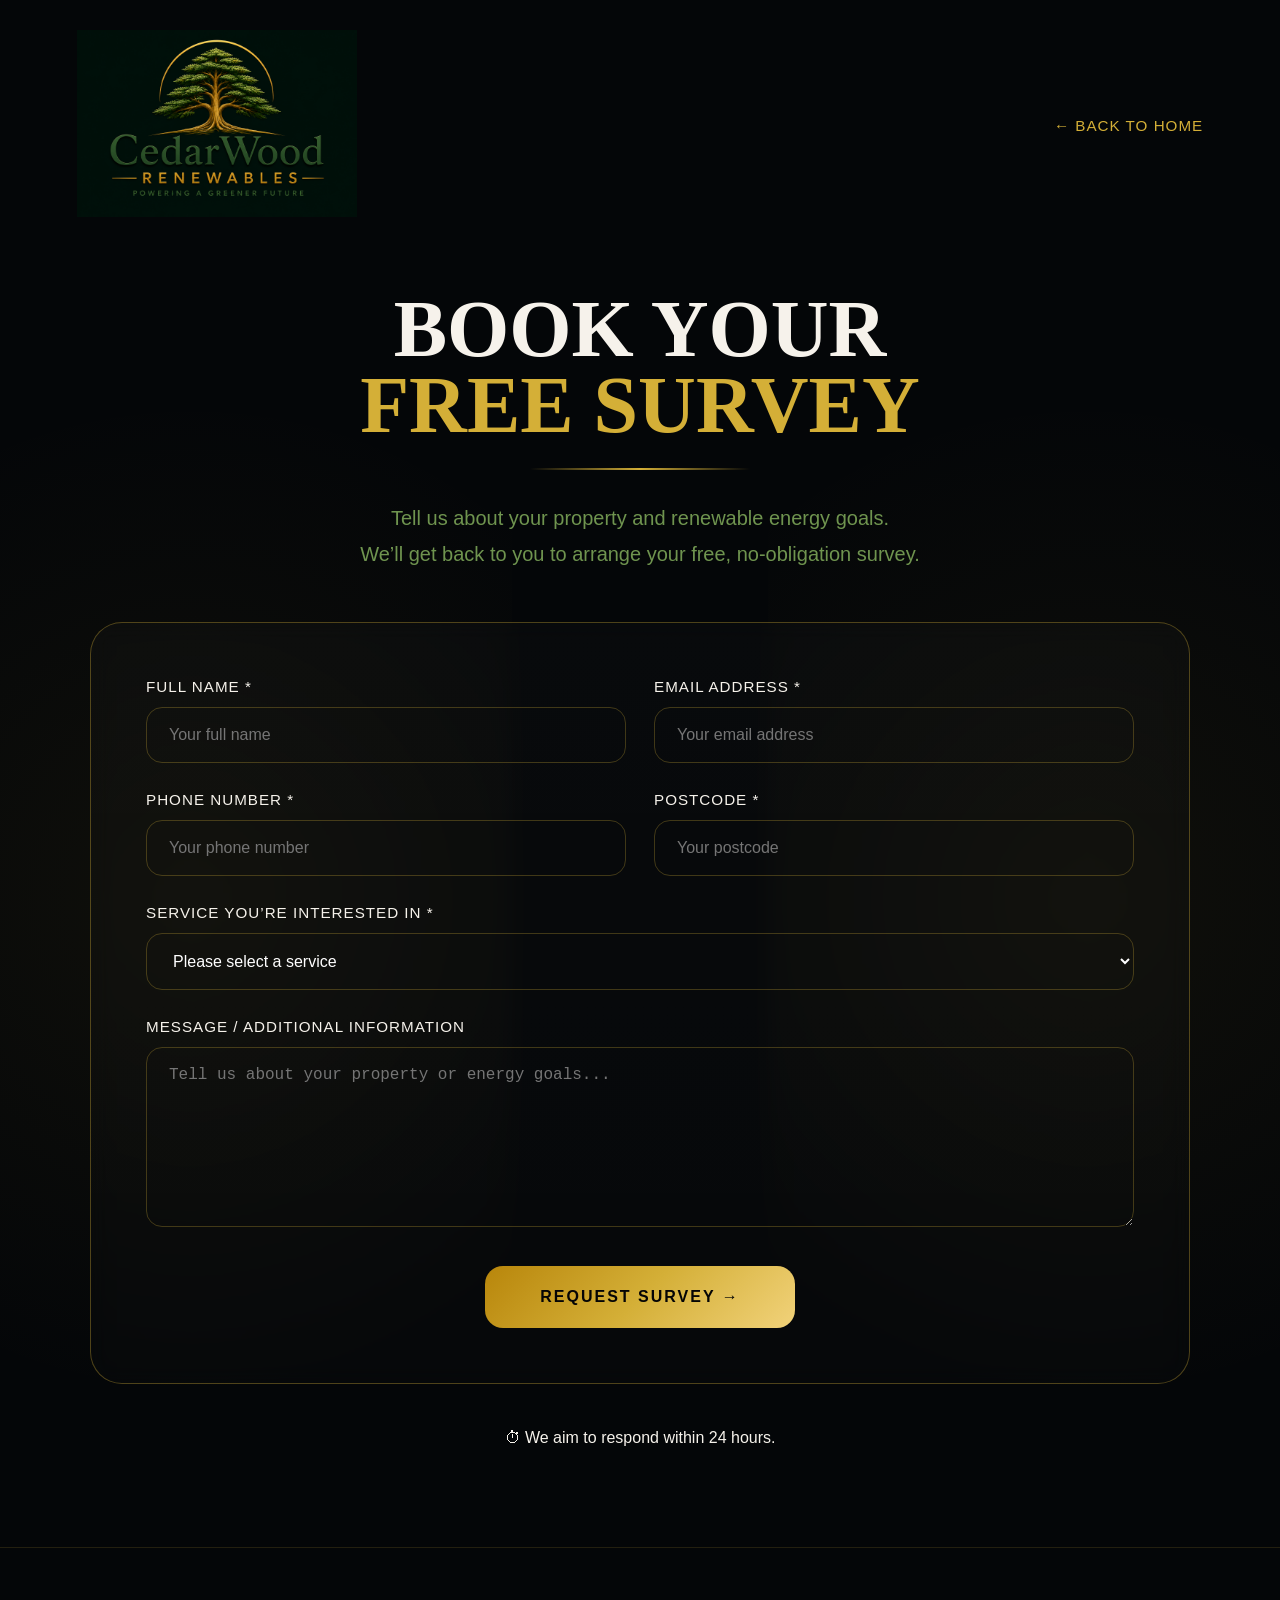
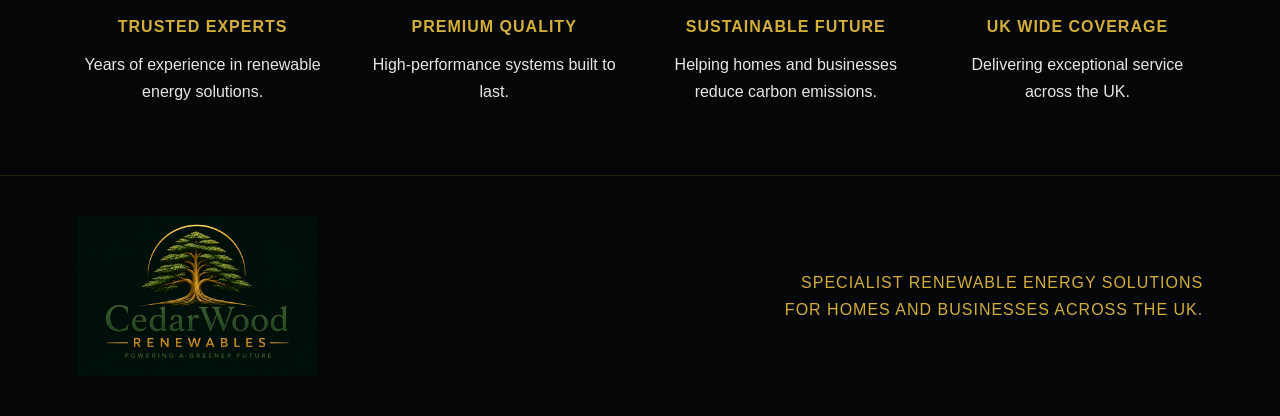
==== book-survey.html @ f634d414 "Add book a survey refinements" ====
<!DOCTYPE html>
<html lang="en">

<head>
    <meta charset="UTF-8">
    <meta name="viewport" content="width=device-width, initial-scale=1.0">
    <title>Book a Survey | CedarWood Renewables</title>

    <link rel="stylesheet" href="style.css">
</head>

<body>

    <header class="survey-header">

    <a href="index.html" class="survey-logo">
        <img src="premium-logo.png" alt="CedarWood Renewables">
    </a>

    <a href="index.html" class="back-home">
        ← BACK TO HOME
    </a>

</header>


<section class="survey-hero">

    <div class="survey-bg-left"></div>
    <div class="survey-bg-right"></div>

    <div class="survey-container">

        <h1>
            BOOK YOUR
            <span>FREE SURVEY</span>
        </h1>

        <div class="survey-divider"></div>

        <p class="survey-subtext">
            Tell us about your property and renewable energy goals.
            <br>
            We’ll get back to you to arrange your free,
            no-obligation survey.
        </p>

        <div class="survey-form-card">

            <form>

                <div class="survey-grid">

                    <div class="form-group">
                        <label>FULL NAME *</label>
                        <input type="text"
                               placeholder="Your full name">
                    </div>

                    <div class="form-group">
                        <label>EMAIL ADDRESS *</label>
                        <input type="email"
                               placeholder="Your email address">
                    </div>

                    <div class="form-group">
                        <label>PHONE NUMBER *</label>
                        <input type="tel"
                               placeholder="Your phone number">
                    </div>

                    <div class="form-group">
                        <label>POSTCODE *</label>
                        <input type="text"
                               placeholder="Your postcode">
                    </div>

                </div>

                <div class="form-group full-width">
                    <label>SERVICE YOU’RE INTERESTED IN *</label>

                    <select>
                        <option>Please select a service</option>
                        <option>Solar PV</option>
                        <option>Battery Storage</option>
                        <option>EV Charging</option>
                        <option>Heat Pumps</option>
                    </select>
                </div>

                <div class="form-group full-width">
                    <label>MESSAGE / ADDITIONAL INFORMATION</label>

                    <textarea
                        placeholder="Tell us about your property or energy goals..."></textarea>
                </div>

                <button type="submit"
                        class="survey-btn">

                    REQUEST SURVEY →
                </button>

            </form>

        </div>

        <div class="response-time">
            ⏱ We aim to respond within 24 hours.
        </div>

    </div>

</section>


<section class="trust-banner">

    <div class="trust-item">
        <h3>TRUSTED EXPERTS</h3>
        <p>
            Years of experience in renewable energy solutions.
        </p>
    </div>

    <div class="trust-item">
        <h3>PREMIUM QUALITY</h3>
        <p>
            High-performance systems built to last.
        </p>
    </div>

    <div class="trust-item">
        <h3>SUSTAINABLE FUTURE</h3>
        <p>
            Helping homes and businesses reduce carbon emissions.
        </p>
    </div>

    <div class="trust-item">
        <h3>UK WIDE COVERAGE</h3>
        <p>
            Delivering exceptional service across the UK.
        </p>
    </div>

</section>


<footer class="survey-footer">

    <img src="premium-logo.png"
         alt="CedarWood Renewables">

    <div class="footer-text">
        SPECIALIST RENEWABLE ENERGY SOLUTIONS
        <br>
        FOR HOMES AND BUSINESSES ACROSS THE UK.
    </div>

</footer>

</body>

</html>
---- style.css ----
* {
    margin: 0;
    padding: 0;
    box-sizing: border-box;
}

html {
    scroll-behavior: smooth;
}

body {
    background: #030507;
    color: #F5EFE6;
    font-family: 'Inter', sans-serif;
    overflow-x: hidden;
}

/* HEADER */

.header {
    background:
        linear-gradient(to bottom,
            #010203,
            #06100d);

    padding: 20px 8% 10px;
    text-align: center;

    border-bottom:
        1px solid rgba(212, 175, 55, 0.35);

    position: relative;
    z-index: 100;
}

.logo {
    width: 420px;
    max-width: 90%;
}

.logo-container {
    margin-bottom: 15px;
}

.nav {
    display: flex;
    justify-content: center;
    gap: 55px;
    margin-top: 10px;
    margin-bottom: 25px;
    flex-wrap: wrap;
}

.nav a {
    text-decoration: none;
    color: #f4f4f4;
    font-size: 0.95rem;
    letter-spacing: 1px;
    transition: 0.3s ease;
}

.nav a:hover {
    color: #D4AF37;
}

.header-btn {
    display: inline-block;
    padding: 14px 34px;

    border: 1px solid #D4AF37;
    background: transparent;

    color: #D4AF37;
    text-decoration: none;

    border-radius: 8px;
    font-weight: 500;
    letter-spacing: 0.8px;

    transition: 0.3s ease;
}

.header-btn:hover {
    background: rgba(212, 175, 55, 0.08);
}

/* HERO */

.hero {
    position: relative;
    overflow: visible;
    background: #050607;
    padding: 30px 0 140px;
}

.hero::before {
    content: "";
    position: absolute;
    inset: 0;

    background:
        linear-gradient(90deg,
            rgba(0, 0, 0, 0.82) 0%,
            rgba(0, 0, 0, 0.72) 45%,
            rgba(0, 0, 0, 0.2) 100%);
    z-index: 2;
}

.hero-container {
    position: relative;
    z-index: 2;

    display: grid;
    grid-template-columns: 1fr 1.15fr;
    align-items: center;

    max-width: 1600px;
    margin: auto;

    gap: 0;
    padding: 0 5%;
}

.hero-left {
    padding: 90px 60px;
}

.eyebrow {
    color: #D4AF37;
    font-size: 0.9rem;
    letter-spacing: 2px;
}

.hero-left h1 {
    font-family: 'Cormorant Garamond', serif;
    font-size: 4.6rem;
    line-height: 1;
    margin: 22px 0;
    font-weight: 500;
}

.hero-left h1 span {
    color: #D4AF37;
}

.hero-text {
    color: #48683f;
    line-height: 1.9;
    font-size: 1.15rem;
    max-width: 520px;
    margin-bottom: 40px;
}

.gold-btn {
    display: inline-flex;
    align-items: center;
    gap: 10px;

    background:
        linear-gradient(135deg,
            #b88918 0%,
            #d4af37 40%,
            #f2d46b 50%,
            #d4af37 65%,
            #b88918 100%);

    color: #050B14;
    text-decoration: none;

    padding: 20px 42px;
    border-radius: 12px;

    font-weight: 600;
    font-size: 1rem;

    box-shadow:
        0 8px 25px rgba(212, 175, 55, 0.18),
        inset 0 1px 1px rgba(255, 255, 255, 0.2);

    transition: all 0.3s ease;
}

.gold-btn:hover {
    transform: translateY(-3px);
    box-shadow:
        0 14px 35px rgba(212, 175, 55, 0.28);
}

.hero-image-card {
    position: relative;
    height: 680px;
    overflow: visible;
    z-index: 10;

    margin-bottom: -80px;
}

.hero-image-card img {
    width: 100%;
    height: 100%;
    object-fit: cover;
    display: block;

    border-radius: 0;
    position: relative;
    z-index: 1;
}

/* HERO SWEEP */

.hero-sweep {
    position: absolute;
    left: 0;
    bottom: -10px;
    width: 100%;
    pointer-events: none;
    z-index: 3;
}

.hero-sweep svg {
    width: 100%;
    height: 120px;
}

/* Same premium line as services */
.hero-line {
    stroke-width: 3;

    filter:
        drop-shadow(0 0 5px rgba(255,220,120,0.5))
        drop-shadow(0 0 18px rgba(212,175,55,0.35));

    stroke-dasharray: 2200;
    stroke-dashoffset: 2200;

    animation:
        drawLine 2.2s ease forwards,
        luxuryGlow 4s ease-in-out infinite;
}

.hero-glow {
    stroke-width: 18;
    opacity: 0.18;
    filter: blur(14px);
}

/* MOBILE */

@media (max-width: 1000px) {

    .hero {
        overflow: visible;
        padding: 20px 0 0;
    }

    .hero-container {
        grid-template-columns: 1fr;
    }

    .hero-left {
    padding: 20px 24px 10px;
    }

    .hero-left h1 {
        font-size: 2.6rem;
        line-height: 1.02;
        margin-bottom: 18px;
    }

    .hero-left p {
        color: #48683f;
        margin-bottom: 28px;
        line-height: 1.7;
    }

    .hero-image-card {
    height: 360px;
    margin-bottom: -20px;
}

    .hero-image {
        margin-top: 10px;
    }

    .header-btn {
        position: static;
        transform: none;
        display: inline-block;
        margin-top: 20px;
    }

    .nav {
        gap: 25px;
    }

    .logo {
        width: 240px;
    }

    .section-heading {
        padding: 0 20px;
    }

    .services {
        padding: 40px 5% 100px;
    }

    .services .section-heading h2 {
        font-size: 1.55rem !important;
        line-height: 1.15;
        max-width: 100%;
        margin: 0 auto 20px;
    }

    /* DESKTOP OFF */
    .hero-sweep-desktop {
        display: none;
    }

    /* MOBILE SWEEP */
    .hero-sweep-mobile {
        display: block;
        position: absolute;
        left: 0;
        bottom: -65px;
        width: 100%;
        pointer-events: none;
        z-index: 3;
    }

    .hero-sweep-mobile svg {
        width: 100%;
        height: 180px;
    }

    .hero-line-mobile {
        stroke-width: 3;

        filter:
            drop-shadow(0 0 4px rgba(255,220,120,0.45))
            drop-shadow(0 0 14px rgba(212,175,55,0.28));
    }

    .hero-glow-mobile {
        stroke-width: 22;
        opacity: 0.14;
        filter: blur(12px);
    }
}

/* DESKTOP SWEEP */

.hero-sweep-desktop {
    position: absolute;
    left: 0;
    bottom: -10px;
    width: 100%;
    pointer-events: none;
    z-index: 3;
}

.hero-sweep-desktop svg {
    width: 100%;
    height: 120px;
}

.hero-sweep-mobile {
    display: none;
}

/* =========================
   SERVICES
========================= */

.services {
    position: relative;
    background: #040608;
    padding: 110px 6% 170px;
    overflow: hidden;
}

.section-heading {
    text-align: center;
    margin-bottom: 60px;
}

.section-heading span {
    color: #D4AF37;
    font-size: 0.9rem;
    letter-spacing: 3px;
}

.section-heading h2 {
    font-family:
        'Cormorant Garamond',
        serif;

    font-size: 3rem;
    font-weight: 500;
    margin-top: 10px;
}

.services-title {
    font-size: 4rem;
    line-height: 1.1;
    letter-spacing: -1px;
    margin-bottom: 70px;

    font-family: 'Playfair Display', serif;
    color: #f5f1e8;
    text-align: center;
}

.services-grid {
    display: grid;
    grid-template-columns: repeat(4, 1fr);
    gap: 22px;
    margin-top: 60px;
}

@media (max-width: 1200px) {
    .services-grid {
        grid-template-columns: repeat(2, 1fr);
    }
}

@media (max-width: 768px) {

    .services-grid {
        grid-template-columns: 1fr;
    }

    .hero-text h1 {
        font-size: 3rem;
        line-height: 1.05;
        letter-spacing: -1px;
    }

}

.service-card {
    background: rgba(10, 10, 10, 0.85);
    border: 1px solid rgba(212, 175, 55, 0.15);
    border-radius: 24px;

    padding: 38px 30px;
    min-height: 320px;
    /* was probably too tall */

    transition: all 0.35s ease;
}

.service-icon {
    font-size: 44px;
    color: #d4af37;
    margin-bottom: 24px;
    display: block;

    filter:
        drop-shadow(0 0 10px rgba(212, 175, 55, 0.20)) drop-shadow(0 0 20px rgba(212, 175, 55, 0.08));

    transition: all 0.3s ease;
}

.service-card:hover .service-icon {
    transform: translateY(-3px);
    color: #f0cf63;
}

.service-card:hover {
    transform: translateY(-8px);

    border-color: rgba(212, 175, 55, 0.45);

    box-shadow:
        0 20px 50px rgba(0, 0, 0, 0.55),
        0 0 35px rgba(212, 175, 55, 0.08),
        inset 0 1px 0 rgba(255, 255, 255, 0.03);

    background:
        linear-gradient(180deg,
            rgba(16, 16, 16, 0.98),
            rgba(8, 8, 8, 1));
}

.service-card h3 {
    position: relative;
    /* ADD THIS */

    color: #5b7354;
    font-size: 2rem;
    line-height: 1.15;
    font-family: 'Cormorant Garamond', serif;
    font-weight: 600;
    letter-spacing: 0.3px;

    margin-bottom: 18px;
    padding-bottom: 14px;
}

.service-card h3::after {
    content: "";
    position: absolute;
    bottom: 0;
    left: 0;

    width: 50px;
    height: 2px;

    background: linear-gradient(
        90deg,
        #d4af37,
        rgba(212,175,55,0.1)
    );
}

.service-card:hover h3 {
    color: #6f8b67;
    transition: 0.3s ease;
}

.service-card p {
    color: #BFC7B7;
    line-height: 1.8;
    backdrop-filter: blur(12px);
}

/* SERVICES SWEEP */

.services-sweep {
    position: absolute;
    left: 0;
    bottom: -10px;
    width: 100%;
    pointer-events: none;
}

.services-sweep svg {
    width: 100%;
    height: 120px;
}

.services-line {
    stroke-width: 3;

    filter:
        drop-shadow(0 0 5px rgba(255, 220, 120, 0.5)) drop-shadow(0 0 18px rgba(212, 175, 55, 0.35));
}

.services-glow {
    stroke-width: 18;
    opacity: 0.18;
    filter: blur(14px);
}

.service-icon {
    font-size: 42px;
    color: #c8a63d;
    margin-bottom: 28px;

    text-shadow:
        0 0 12px rgba(212, 175, 55, 0.12);

    opacity: 0.95;
}

/* LUXURY GOLD LINE ANIMATION */

.services-line {
    stroke-width: 3;

    filter:
        drop-shadow(0 0 6px rgba(255,220,120,0.55))
        drop-shadow(0 0 20px rgba(212,175,55,0.35));

    stroke-dasharray: 2200;
    stroke-dashoffset: 2200;

    animation:
        drawLine 2.2s ease forwards,
        luxuryGlow 4s ease-in-out infinite;
}

@keyframes drawLine {
    to {
        stroke-dashoffset: 0;
    }
}

@keyframes luxuryGlow {
    0%, 100% {
        opacity: 0.92;
        transform: translateY(0px);
        filter:
            drop-shadow(0 0 5px rgba(255,220,120,0.4))
            drop-shadow(0 0 15px rgba(212,175,55,0.25));
    }

    50% {
        opacity: 1;
        filter:
            drop-shadow(0 0 14px rgba(255,220,120,0.85))
            drop-shadow(0 0 35px rgba(212,175,55,0.55));
    }
}

/* =========================
   ABOUT SECTION
========================= */

.about-section {
    background: #040608;
    padding: 90px 6%;
    position: relative;
}

.about-container {
    display: grid;
    grid-template-columns: 1.1fr 1fr;
    gap: 60px;
    align-items: center;
}

.about-image img {
    width: 100%;
    border-radius: 22px;
    border: 1px solid rgba(212,175,55,0.15);

    box-shadow:
        0 25px 60px rgba(0,0,0,0.45),
        0 0 35px rgba(212,175,55,0.06);

    transition: transform 0.5s ease;
}

.about-image img:hover {
    transform: scale(1.02);
}

.about-content span {
    color: #D4AF37;
    font-size: 0.9rem;
    letter-spacing: 3px;
}

.about-content h2 {
    font-family: 'Cormorant Garamond', serif;
    font-size: 4rem;
    line-height: 1.05;
    font-weight: 500;
    color: #f5f1e8;

    margin: 16px 0 24px;
}

.about-content h2 span {
    color: #D4AF37;
}

.about-content p {
    color: #48683f;
    font-size: 1.1rem;
    line-height: 1.9;
    max-width: 620px;

    margin-bottom: 32px;
}

.about-btn {
    display: inline-flex;
    align-items: center;
    justify-content: center;

    padding: 16px 34px;
    border-radius: 12px;

    border: 1px solid rgba(212,175,55,0.35);

    color: #D4AF37;
    text-decoration: none;
    font-weight: 500;
    letter-spacing: 0.5px;

    transition: all 0.3s ease;
}

.about-btn:hover {
    background: rgba(212,175,55,0.08);
    transform: translateY(-2px);

    box-shadow:
        0 0 25px rgba(212,175,55,0.12);
}

/* MOBILE */

@media (max-width: 768px) {

    .service-card {
        min-height: auto;
        padding: 28px 24px;
    }

    .service-card h3 {
        font-size: 1.8rem;
    }

    .service-card p {
        font-size: 0.95rem;
        line-height: 1.7;
    }
}

/* ABOUT SWEEP */

.about-sweep {
    position: absolute;
    left: 0;
    bottom: -10px;
    width: 100%;
    pointer-events: none;
}

.about-sweep svg {
    width: 100%;
    height: 120px;
}

/* =========================
   BOOK SURVEY PAGE
========================= */

body {
    background: #040608;
}

/* HEADER */

.survey-header {
    display: flex;
    justify-content: space-between;
    align-items: center;
    padding: 30px 6%;
    position: relative;
    z-index: 10;
}

.survey-logo img {
    width: 280px;
}

.back-home {
    color: #d4af37;
    text-decoration: none;
    font-size: 0.95rem;
    letter-spacing: 1px;
    transition: 0.3s ease;
}

.back-home:hover {
    opacity: 0.8;
}

/* HERO */

.survey-hero {
    position: relative;
    overflow: hidden;
    padding: 40px 20px 100px;
}

.survey-container {
    max-width: 1100px;
    margin: 0 auto;
    text-align: center;
    position: relative;
    z-index: 2;
}

/* GOLD SWEEPS */

.survey-bg-left,
.survey-bg-right {
    position: absolute;
    top: 0;
    width: 50%;
    height: 100%;
    pointer-events: none;
    opacity: 0.45;
}

.survey-bg-left {
    left: -10%;
    background:
        radial-gradient(circle at center,
        rgba(212,175,55,0.12),
        transparent 70%);
}

.survey-bg-right {
    right: -10%;
    background:
        radial-gradient(circle at center,
        rgba(212,175,55,0.12),
        transparent 70%);
}

/* TITLE */

.survey-hero h1 {
    font-family: "Cormorant Garamond", serif;
    font-size: 5rem;
    line-height: 0.95;
    color: #f6f2eb;
    margin-bottom: 25px;
}

.survey-hero h1 span {
    display: block;
    color: #d4af37;
}

.survey-divider {
    width: 220px;
    height: 2px;
    background:
        linear-gradient(
            to right,
            transparent,
            #d4af37,
            transparent
        );

    margin: 0 auto 30px;
}

.survey-subtext {
    color: #6f944f;
    font-size: 1.25rem;
    line-height: 1.8;
    margin-bottom: 50px;
}

/* FORM CARD */

.survey-form-card {
    border: 1px solid rgba(212,175,55,0.35);
    border-radius: 32px;
    padding: 55px;
    background:
        linear-gradient(
            180deg,
            rgba(255,255,255,0.02),
            rgba(255,255,255,0.01)
        );

    backdrop-filter: blur(10px);
}

.survey-grid {
    display: grid;
    grid-template-columns: 1fr 1fr;
    gap: 28px;
}

.form-group {
    text-align: left;
}

.form-group label {
    display: block;
    color: #f6f2eb;
    font-size: 0.95rem;
    letter-spacing: 1px;
    margin-bottom: 12px;
}

.form-group input,
.form-group select,
.form-group textarea {
    width: 100%;
    background: transparent;
    border: 1px solid rgba(212,175,55,0.28);
    border-radius: 16px;
    padding: 18px 22px;
    color: white;
    font-size: 1rem;
    outline: none;
}

.form-group textarea {
    min-height: 180px;
    resize: vertical;
}

.full-width {
    margin-top: 28px;
}

/* BUTTON */

.survey-btn {
    margin-top: 35px;
    border: none;
    border-radius: 18px;
    padding: 22px 55px;
    background:
        linear-gradient(
            135deg,
            #b8860b,
            #d4af37,
            #f1d27a
        );

    color: #050505;
    font-size: 1rem;
    letter-spacing: 2px;
    font-weight: 700;
    cursor: pointer;
    transition: 0.3s ease;
}

.survey-btn:hover {
    transform: translateY(-2px);
}

/* RESPONSE */

.response-time {
    margin-top: 45px;
    color: #f6f2eb;
    font-size: 1rem;
}

/* TRUST BANNER */

.trust-banner {
    display: grid;
    grid-template-columns: repeat(4, 1fr);
    gap: 40px;
    padding: 70px 6%;
    border-top: 1px solid rgba(212,175,55,0.15);
}

.trust-item {
    text-align: center;
}

.trust-item h3 {
    color: #d4af37;
    font-size: 1rem;
    letter-spacing: 1px;
    margin-bottom: 15px;
}

.trust-item p {
    color: #e7e7e7;
    line-height: 1.7;
}

/* FOOTER */

.survey-footer {
    border-top: 1px solid rgba(212,175,55,0.15);
    padding: 40px 6%;
    display: flex;
    justify-content: space-between;
    align-items: center;
}

.survey-footer img {
    width: 240px;
}

.footer-text {
    color: #d4af37;
    text-align: right;
    line-height: 1.7;
    letter-spacing: 1px;
}

/* MOBILE */

@media (max-width: 900px) {

    .survey-header {
        flex-direction: column;
        gap: 20px;
        text-align: center;
    }

    .survey-logo img {
        width: 220px;
    }

    .survey-hero h1 {
        font-size: 3rem;
    }

    .survey-grid {
        grid-template-columns: 1fr;
    }

    .survey-form-card {
        padding: 30px;
    }

    .trust-banner {
        grid-template-columns: 1fr;
        gap: 30px;
    }

    .survey-footer {
        flex-direction: column;
        gap: 25px;
        text-align: center;
    }

    .footer-text {
        text-align: center;
    }
}
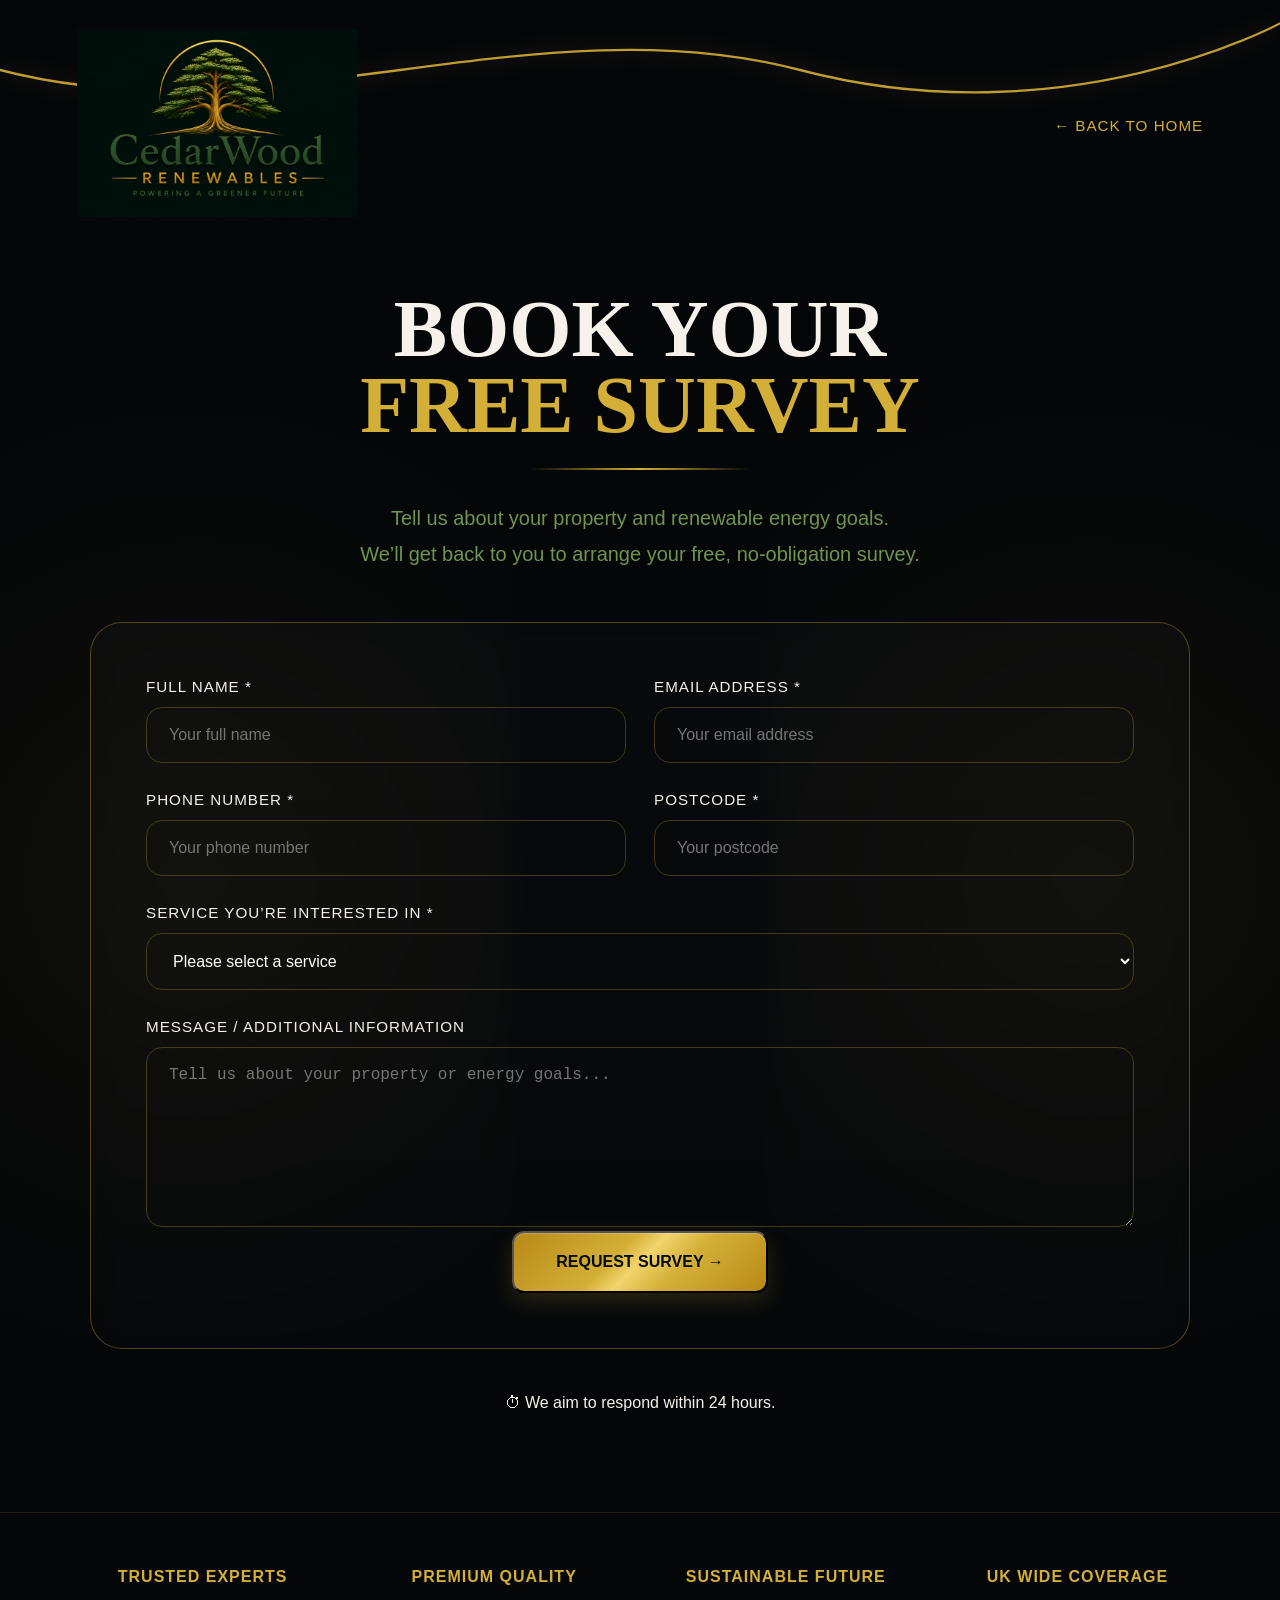
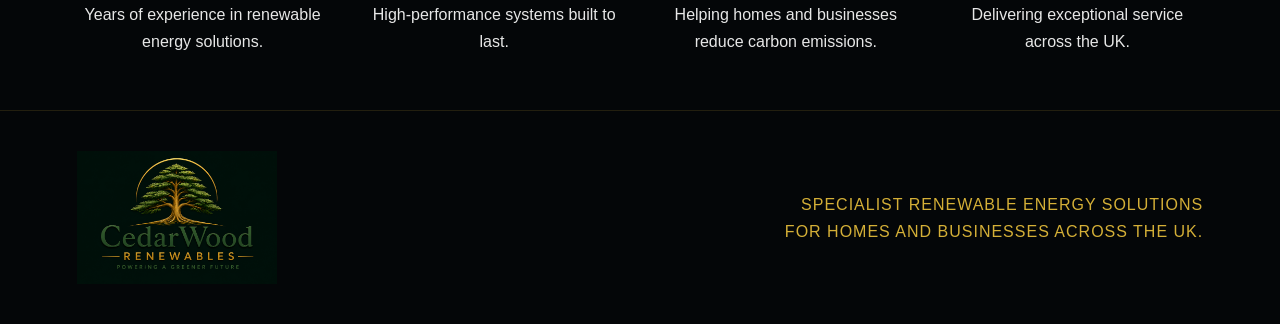
==== commit 7ea50992: "Connect survey form email" ====
--- a/book-survey.html
+++ b/book-survey.html
@@ -10,6 +10,15 @@
 </head>
 
 <body>
+
+    <div class="survey-sweep-top">
+    <svg viewBox="0 0 1440 120" preserveAspectRatio="none">
+        <path d="M0,60 C300,120 600,0 900,60 C1200,120 1440,20 1440,20"
+              stroke="rgba(212,175,55,0.9)"
+              stroke-width="2"
+              fill="none"/>
+    </svg>
+</div>
 
     <header class="survey-header">
 
@@ -47,8 +56,10 @@
 
         <div class="survey-form-card">
 
-            <form>
-
+            <form action="mailto:cedarwoodrenewables@outlook.com"
+                  method="POST"
+                  enctype="text/plain">
+                  
                 <div class="survey-grid">
 
                     <div class="form-group">
@@ -96,10 +107,8 @@
                         placeholder="Tell us about your property or energy goals..."></textarea>
                 </div>
 
-                <button type="submit"
-                        class="survey-btn">
-
-                    REQUEST SURVEY →
+                <button type="submit" class="gold-btn">
+                      REQUEST SURVEY →
                 </button>
 
             </form>
--- a/style.css
+++ b/style.css
@@ -938,7 +938,7 @@
     display: grid;
     grid-template-columns: repeat(4, 1fr);
     gap: 40px;
-    padding: 70px 6%;
+    padding: 55px 6%;
     border-top: 1px solid rgba(212,175,55,0.15);
 }
 
@@ -969,7 +969,7 @@
 }
 
 .survey-footer img {
-    width: 240px;
+    width: 200px;
 }
 
 .footer-text {
@@ -979,9 +979,32 @@
     letter-spacing: 1px;
 }
 
+/* SURVEY GOLD SWEEP */
+
+.survey-sweep-top {
+    position: absolute;
+    top: 0;
+    left: 0;
+    width: 100%;
+    overflow: hidden;
+    z-index: 0;
+    pointer-events: none;
+}
+
+.survey-sweep-top svg {
+    width: 100%;
+    height: 140px;
+    filter: drop-shadow(0 0 12px rgba(212,175,55,0.45));
+}
+
 /* MOBILE */
 
-@media (max-width: 900px) {
+@media (max-width: 768px) {
+
+    .survey-subtext {
+        font-size: 1.6rem;
+        line-height: 1.7;
+    }
 
     .survey-header {
         flex-direction: column;
@@ -1019,4 +1042,8 @@
     .footer-text {
         text-align: center;
     }
+
+     .survey-footer img {
+        width: 220px;
+    }
 }
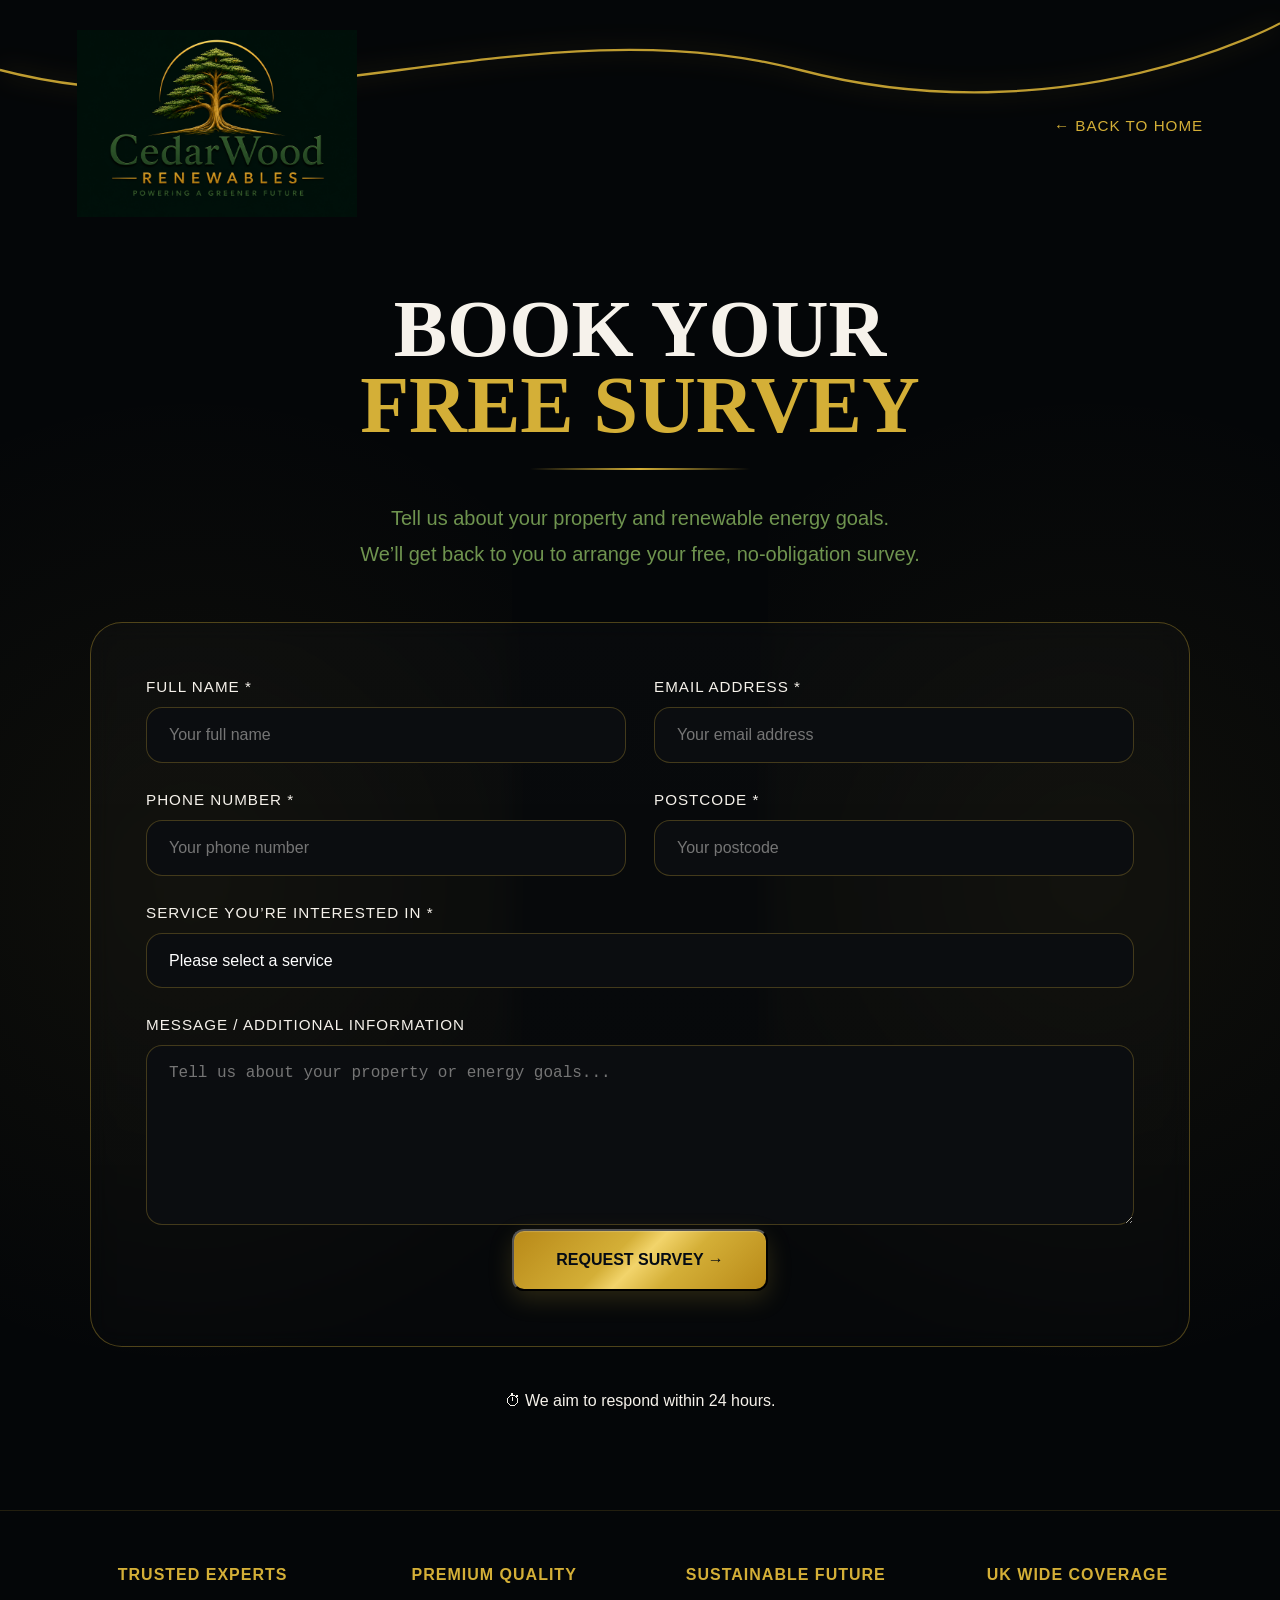
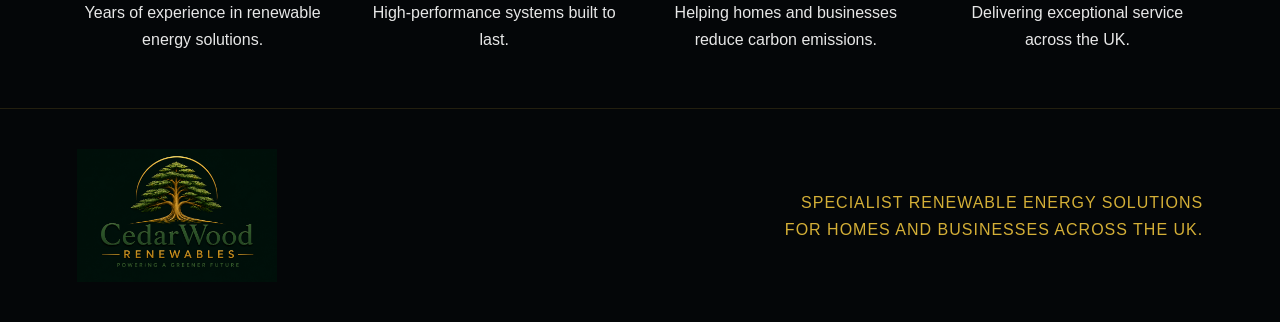
==== commit 1150db88: "Add favicon" ====
--- a/book-survey.html
+++ b/book-survey.html
@@ -2,6 +2,7 @@
 <html lang="en">
 
 <head>
+    <link rel="icon" type="image/png" href="favicon.png">
     <meta charset="UTF-8">
     <meta name="viewport" content="width=device-width, initial-scale=1.0">
     <title>Book a Survey | CedarWood Renewables</title>
@@ -56,10 +57,8 @@
 
         <div class="survey-form-card">
 
-            <form action="mailto:cedarwoodrenewables@outlook.com"
-                  method="POST"
-                  enctype="text/plain">
-                  
+            <form>
+
                 <div class="survey-grid">
 
                     <div class="form-group">
@@ -97,6 +96,10 @@
                         <option>Battery Storage</option>
                         <option>EV Charging</option>
                         <option>Heat Pumps</option>
+                        <option>Bird Guard Installation</option>
+                        <option>Panel Cleaning</option>
+                        <option>Air Conditioning</option>
+
                     </select>
                 </div>
 
@@ -170,6 +173,38 @@
 
 </footer>
 
+<script>
+document.querySelector("form").addEventListener("submit", function(e) {
+    e.preventDefault();
+
+    const fullName = document.querySelector('input[placeholder="Your full name"]').value;
+    const email = document.querySelector('input[placeholder="Your email address"]').value;
+    const phone = document.querySelector('input[placeholder="Your phone number"]').value;
+    const postcode = document.querySelector('input[placeholder="Your postcode"]').value;
+    const service = document.querySelector("select").value;
+    const message = document.querySelector("textarea").value;
+
+    const subject = "New Survey Request - CedarWood Renewables";
+
+    const body =
+`Full Name: ${fullName}
+
+Email Address: ${email}
+
+Phone Number: ${phone}
+
+Postcode: ${postcode}
+
+Service Interested In: ${service}
+
+Additional Information:
+${message}`;
+
+    window.location.href =
+`mailto:cedarwoodrenewables@outlook.com?subject=${encodeURIComponent(subject)}&body=${encodeURIComponent(body)}`;
+});
+</script>
+
 </body>
 
 </html>
--- a/style.css
+++ b/style.css
@@ -318,20 +318,20 @@
     }
 
     /* MOBILE SWEEP */
-    .hero-sweep-mobile {
-        display: block;
-        position: absolute;
-        left: 0;
-        bottom: -65px;
-        width: 100%;
-        pointer-events: none;
-        z-index: 3;
-    }
-
-    .hero-sweep-mobile svg {
-        width: 100%;
-        height: 180px;
-    }
+.hero-sweep-mobile {
+    display: block !important;
+    position: absolute;
+    left: 0;
+    bottom: -65px;
+    width: 100%;
+    pointer-events: none;
+    z-index: 20;
+}
+
+.hero-sweep-mobile svg {
+    width: 100%;
+    height: 180px;
+}
 
     .hero-line-mobile {
         stroke-width: 3;
@@ -886,6 +886,13 @@
     color: white;
     font-size: 1rem;
     outline: none;
+    background-color: #0b0d10;
+    appearance: none;
+}
+
+.form-group select option {
+    background-color: #0b0d10;
+    color: #ffffff;
 }
 
 .form-group textarea {
